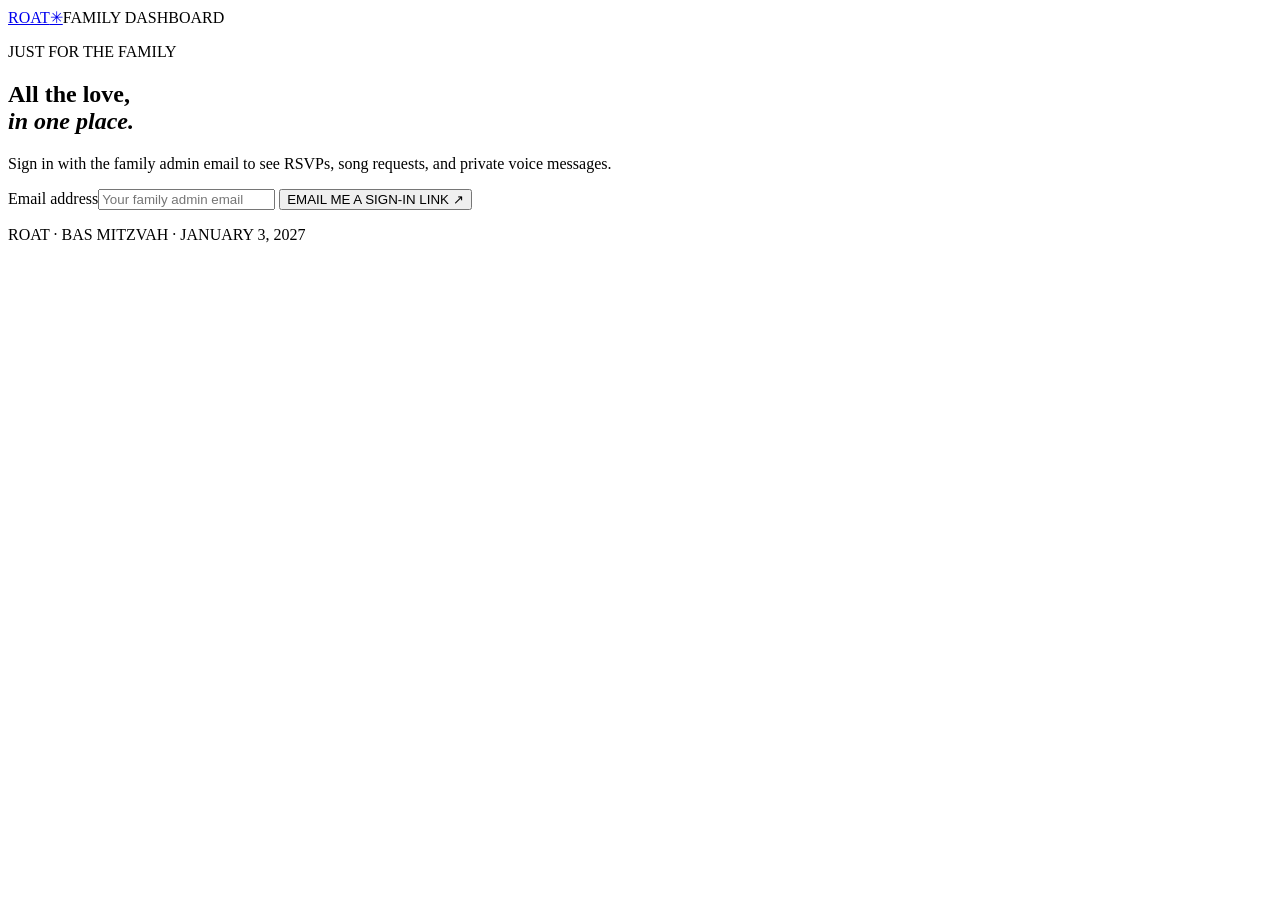
==== admin.html @ fb05edd5 "Add Supabase connection and family response dashboard" ====
<!doctype html>
<html lang="en">
<head>
  <meta charset="utf-8">
  <meta name="viewport" content="width=device-width, initial-scale=1">
  <meta name="theme-color" content="#f7eeed">
  <title>Family Dashboard · Roat</title>
  <link rel="preconnect" href="https://fonts.googleapis.com">
  <link rel="preconnect" href="https://fonts.gstatic.com" crossorigin>
  <link href="https://fonts.googleapis.com/css2?family=DM+Sans:wght@400;500;600;700;800;900&display=swap" rel="stylesheet">
  <link rel="stylesheet" href="admin.css">
</head>
<body>
  <main class="shell">
    <header class="topbar"><a href="./" class="wordmark">ROAT<span>✳</span></a><span>FAMILY DASHBOARD</span></header>
    <section id="login-panel" class="login-panel">
      <p class="eyebrow">JUST FOR THE FAMILY</p>
      <h1>All the love,<br><em>in one place.</em></h1>
      <p>Sign in with the family admin email to see RSVPs, song requests, and private voice messages.</p>
      <form id="login-form">
        <label>Email address<input name="email" type="email" autocomplete="email" required placeholder="Your family admin email"></label>
        <button class="button" type="submit">EMAIL ME A SIGN-IN LINK ↗</button>
      </form>
      <p class="message" id="login-message" role="status"></p>
    </section>
    <section id="dashboard" hidden>
      <div class="dashboard-heading"><div><p class="eyebrow">THE GUEST LIST</p><h1>Roat's people.</h1></div><button class="quiet-button" id="sign-out">SIGN OUT</button></div>
      <p class="message" id="dashboard-message" role="status"></p>
      <div class="stats">
        <article><span>YES</span><strong id="yes-count">—</strong></article>
        <article><span>GUESTS EXPECTED</span><strong id="guest-count">—</strong></article>
        <article><span>CAN'T MAKE IT</span><strong id="no-count">—</strong></article>
        <article><span>SONGS</span><strong id="song-count">—</strong></article>
      </div>
      <section class="data-section"><div class="section-heading"><h2>RSVPs</h2><button class="quiet-button export" data-export="rsvps">DOWNLOAD CSV ↓</button></div><div id="rsvp-list" class="table-wrap"></div></section>
      <section class="data-section"><div class="section-heading"><h2>Song requests</h2><button class="quiet-button export" data-export="songs">DOWNLOAD CSV ↓</button></div><div id="song-list" class="table-wrap"></div></section>
      <section class="data-section"><div class="section-heading"><h2>Voice messages</h2><span class="private-note">PRIVATE TO THE FAMILY</span></div><div id="voice-list" class="voice-list"></div></section>
    </section>
    <footer>ROAT · BAS MITZVAH · JANUARY 3, 2027</footer>
  </main>
  <script type="module" src="admin.js"></script>
</body>
</html>
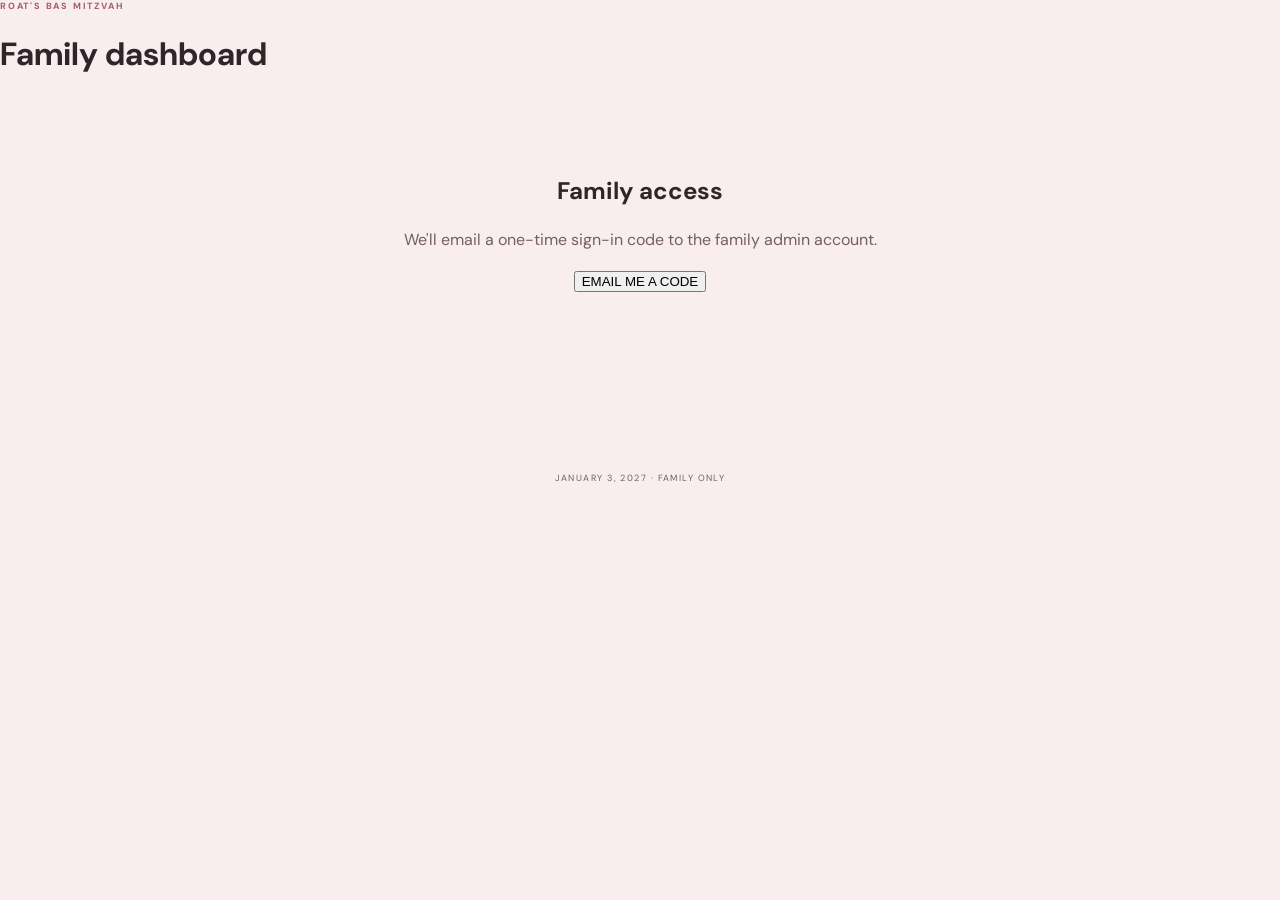
==== commit bcc4c066: "Add family response dashboard page" ====
--- a/admin.html
+++ b/admin.html
@@ -11,33 +11,45 @@
   <link rel="stylesheet" href="admin.css">
 </head>
 <body>
-  <main class="shell">
-    <header class="topbar"><a href="./" class="wordmark">ROAT<span>✳</span></a><span>FAMILY DASHBOARD</span></header>
-    <section id="login-panel" class="login-panel">
-      <p class="eyebrow">JUST FOR THE FAMILY</p>
-      <h1>All the love,<br><em>in one place.</em></h1>
-      <p>Sign in with the family admin email to see RSVPs, song requests, and private voice messages.</p>
-      <form id="login-form">
-        <label>Email address<input name="email" type="email" autocomplete="email" required placeholder="Your family admin email"></label>
-        <button class="button" type="submit">EMAIL ME A SIGN-IN LINK ↗</button>
+  <main class="dashboard">
+    <header class="dash-header">
+      <div><p class="eyebrow">ROAT'S BAS MITZVAH</p><h1>Family dashboard</h1></div>
+      <button id="sign-out" class="quiet-button" hidden>Sign out</button>
+    </header>
+    <section id="login-panel" class="panel login-panel">
+      <h2>Family access</h2>
+      <p>We'll email a one-time sign-in code to the family admin account.</p>
+      <button id="send-code" class="primary-button">EMAIL ME A CODE</button>
+      <form id="code-form" hidden>
+        <label for="admin-code">Six-digit code</label>
+        <input id="admin-code" inputmode="numeric" autocomplete="one-time-code" maxlength="6" required>
+        <button class="primary-button" type="submit">OPEN DASHBOARD</button>
       </form>
-      <p class="message" id="login-message" role="status"></p>
+      <p id="login-message" role="status"></p>
     </section>
-    <section id="dashboard" hidden>
-      <div class="dashboard-heading"><div><p class="eyebrow">THE GUEST LIST</p><h1>Roat's people.</h1></div><button class="quiet-button" id="sign-out">SIGN OUT</button></div>
-      <p class="message" id="dashboard-message" role="status"></p>
+    <section id="data-panel" hidden>
       <div class="stats">
-        <article><span>YES</span><strong id="yes-count">—</strong></article>
-        <article><span>GUESTS EXPECTED</span><strong id="guest-count">—</strong></article>
-        <article><span>CAN'T MAKE IT</span><strong id="no-count">—</strong></article>
-        <article><span>SONGS</span><strong id="song-count">—</strong></article>
+        <article class="stat"><span>YES RSVPS</span><strong id="yes-count">0</strong></article>
+        <article class="stat"><span>EXPECTED GUESTS</span><strong id="guest-count">0</strong></article>
+        <article class="stat"><span>CAN'T MAKE IT</span><strong id="no-count">0</strong></article>
+        <article class="stat"><span>SONG REQUESTS</span><strong id="song-count">0</strong></article>
       </div>
-      <section class="data-section"><div class="section-heading"><h2>RSVPs</h2><button class="quiet-button export" data-export="rsvps">DOWNLOAD CSV ↓</button></div><div id="rsvp-list" class="table-wrap"></div></section>
-      <section class="data-section"><div class="section-heading"><h2>Song requests</h2><button class="quiet-button export" data-export="songs">DOWNLOAD CSV ↓</button></div><div id="song-list" class="table-wrap"></div></section>
-      <section class="data-section"><div class="section-heading"><h2>Voice messages</h2><span class="private-note">PRIVATE TO THE FAMILY</span></div><div id="voice-list" class="voice-list"></div></section>
+      <section class="panel">
+        <div class="section-heading"><div><p class="eyebrow">THE GUEST LIST</p><h2>RSVPs</h2></div><button id="export-rsvps" class="quiet-button">EXPORT CSV ↓</button></div>
+        <div class="table-wrap"><table><thead><tr><th>Name</th><th>Email</th><th>Phone</th><th>Attending</th><th>Guests</th><th>Received</th></tr></thead><tbody id="rsvp-rows"></tbody></table></div>
+      </section>
+      <section class="panel">
+        <div class="section-heading"><div><p class="eyebrow">THE PLAYLIST</p><h2>Song requests</h2></div><button id="export-songs" class="quiet-button">EXPORT CSV ↓</button></div>
+        <div class="table-wrap"><table><thead><tr><th>Name</th><th>Song</th><th>Received</th></tr></thead><tbody id="song-rows"></tbody></table></div>
+      </section>
+      <section class="panel">
+        <div class="section-heading"><div><p class="eyebrow">MESSAGES FOR ROAT</p><h2>Voice notes</h2></div></div>
+        <div id="voice-list" class="voice-list"></div>
+      </section>
+      <p id="dashboard-message" role="status"></p>
     </section>
-    <footer>ROAT · BAS MITZVAH · JANUARY 3, 2027</footer>
+    <footer>JANUARY 3, 2027 · FAMILY ONLY</footer>
   </main>
-  <script type="module" src="admin.js"></script>
+  <script src="admin.js"></script>
 </body>
 </html>
--- a/admin.css
+++ b/admin.css
@@ -0,0 +1 @@
+:root{--paper:#f7eeed;--pink:#e7b9c1;--rose:#ce8798;--deep:#a95d73;--ink:#30252a;--muted:#765e65;--white:#fffaf5;font-family:"DM Sans",sans-serif;color:var(--ink);background:var(--paper)}*{box-sizing:border-box}body{margin:0}.shell{width:min(1120px,calc(100% - 40px));margin:0 auto}.topbar{height:82px;border-bottom:1px solid #e7d2d1;display:flex;justify-content:space-between;align-items:center;font-size:10px;font-weight:800;letter-spacing:.16em}.wordmark{font-size:24px;letter-spacing:-.08em;color:var(--ink);text-decoration:none}.wordmark span{color:var(--deep);font-size:15px;margin-left:4px}.topbar>span,.eyebrow{color:var(--deep);font-size:9px;font-weight:800;letter-spacing:.2em}.login-panel{max-width:510px;margin:100px auto 130px;text-align:center}.eyebrow{margin:0 0 20px}.login-panel h1,.dashboard-heading h1{font-size:clamp(48px,8vw,78px);line-height:.94;letter-spacing:-.07em;margin:0 0 22px;font-weight:900}.login-panel h1 em{font-family:Georgia,serif;font-weight:400;color:var(--deep)}.login-panel>p:not(.eyebrow){color:var(--muted);line-height:1.7}.login-panel form{margin:35px auto 0;text-align:left;background:var(--white);padding:26px;border-radius:16px;border:1px solid #e9d3d2}label{display:block;font-size:11px;font-weight:800}input{display:block;width:100%;margin:9px 0 18px;border:1px solid #e5d3d1;border-radius:9px;padding:14px;font:14px inherit}.button{width:100%;border:0;border-radius:99px;background:var(--ink);color:white;padding:16px;font-size:10px;font-weight:800;letter-spacing:.12em;cursor:pointer}.message{min-height:18px;color:var(--deep);font-size:12px}.dashboard-heading{display:flex;justify-content:space-between;align-items:end;margin:65px 0 28px}.dashboard-heading h1{margin:0}.quiet-button{border:1px solid #d9b8bc;background:transparent;border-radius:99px;padding:10px 14px;color:var(--deep);font-size:9px;font-weight:800;letter-spacing:.1em;cursor:pointer;white-space:nowrap}.quiet-button:disabled{opacity:.5}.stats{display:grid;grid-template-columns:repeat(4,1fr);gap:12px;margin:28px 0 64px}.stats article{background:#f0dadd;padding:22px;border-radius:12px;display:flex;flex-direction:column;gap:10px}.stats span,.private-note{font-size:9px;letter-spacing:.14em;font-weight:800;color:var(--deep)}.stats strong{font-size:38px;letter-spacing:-.06em}.data-section{margin:0 0 58px}.section-heading{display:flex;justify-content:space-between;align-items:center;margin-bottom:18px}.section-heading h2{font-size:28px;letter-spacing:-.05em;margin:0}.table-wrap{overflow-x:auto;background:var(--white);border:1px solid #ead8d7;border-radius:12px}table{border-collapse:collapse;width:100%;min-width:760px;text-align:left}th,td{padding:15px 16px;border-bottom:1px solid #f0e5e3;font-size:12px;white-space:nowrap}th{font-size:9px;letter-spacing:.13em;color:var(--muted)}td a{color:var(--deep)}tbody tr:last-child td{border-bottom:0}.status{font-size:9px;font-weight:800;letter-spacing:.1em}.status.yes{color:#39765c}.status.no{color:var(--deep)}.empty{padding:24px;color:var(--muted);font-size:13px}.voice-list{background:var(--white);border:1px solid #ead8d7;border-radius:12px;padding:0 18px}.voice-row{display:flex;justify-content:space-between;align-items:center;gap:16px;padding:17px 0;border-bottom:1px solid #f0e5e3}.voice-row:last-child{border-bottom:0}.voice-row div{display:flex;flex-direction:column;gap:6px}.voice-row strong{font-size:13px}.voice-row span{font-size:10px;color:var(--muted)}footer{text-align:center;padding:50px 0 35px;color:var(--muted);font-size:9px;letter-spacing:.16em}@media(max-width:650px){.stats{grid-template-columns:repeat(2,1fr)}.dashboard-heading{align-items:start;gap:12px}.dashboard-heading h1{font-size:48px}.section-heading{align-items:start;gap:12px}.voice-row{align-items:start}.voice-row .quiet-button{font-size:8px;padding:9px}}
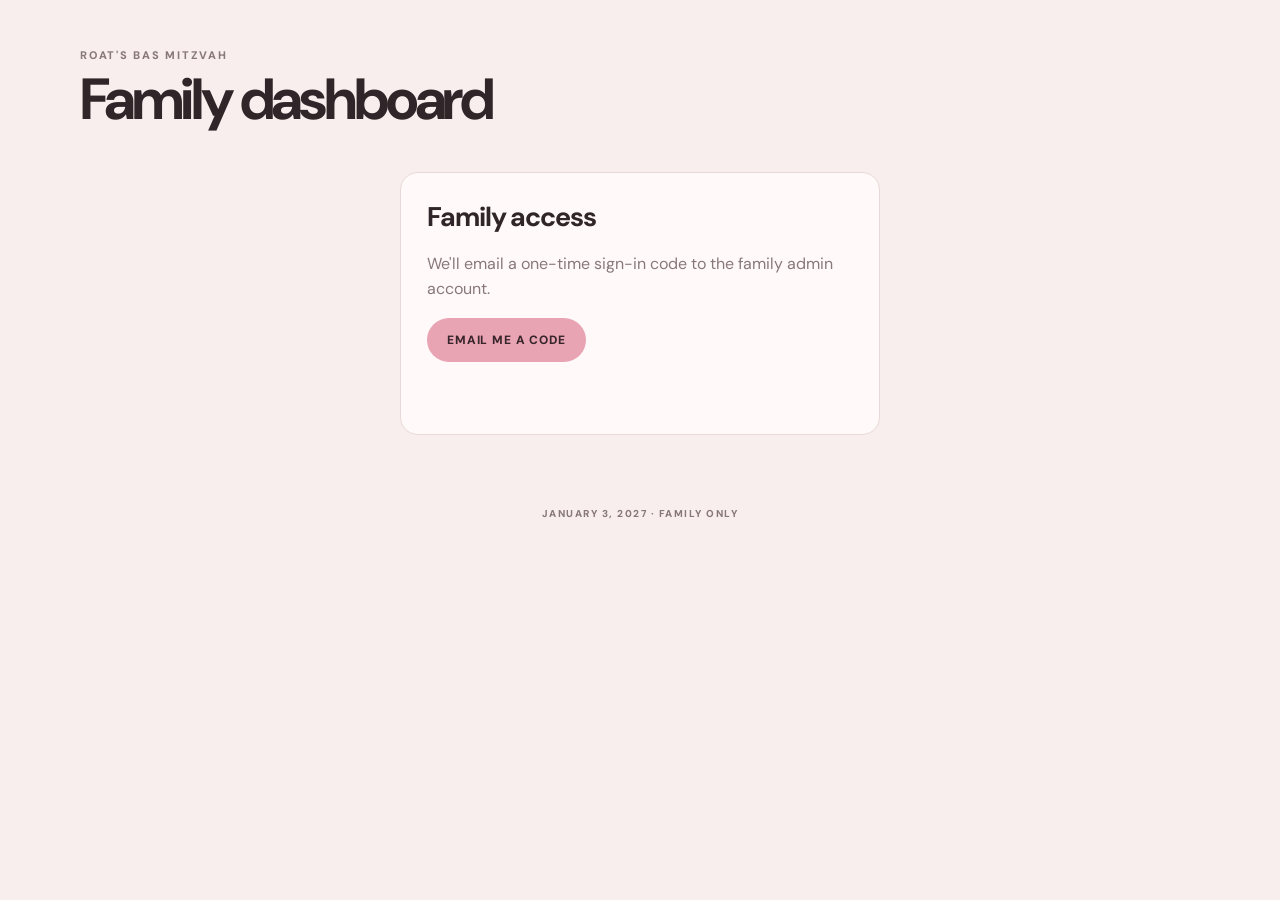
==== commit d7fd6e48: "Show RSVP song requests in family dashboard" ====
--- a/admin.html
+++ b/admin.html
@@ -36,7 +36,7 @@
       </div>
       <section class="panel">
         <div class="section-heading"><div><p class="eyebrow">THE GUEST LIST</p><h2>RSVPs</h2></div><button id="export-rsvps" class="quiet-button">EXPORT CSV ↓</button></div>
-        <div class="table-wrap"><table><thead><tr><th>Name</th><th>Email</th><th>Phone</th><th>Attending</th><th>Guests</th><th>Received</th></tr></thead><tbody id="rsvp-rows"></tbody></table></div>
+        <div class="table-wrap"><table><thead><tr><th>Name</th><th>Email</th><th>Phone</th><th>Attending</th><th>Guests</th><th>Dance floor song</th><th>Received</th></tr></thead><tbody id="rsvp-rows"></tbody></table></div>
       </section>
       <section class="panel">
         <div class="section-heading"><div><p class="eyebrow">THE PLAYLIST</p><h2>Song requests</h2></div><button id="export-songs" class="quiet-button">EXPORT CSV ↓</button></div>
--- a/admin.css
+++ b/admin.css
@@ -1 +1,35 @@
-:root{--paper:#f7eeed;--pink:#e7b9c1;--rose:#ce8798;--deep:#a95d73;--ink:#30252a;--muted:#765e65;--white:#fffaf5;font-family:"DM Sans",sans-serif;color:var(--ink);background:var(--paper)}*{box-sizing:border-box}body{margin:0}.shell{width:min(1120px,calc(100% - 40px));margin:0 auto}.topbar{height:82px;border-bottom:1px solid #e7d2d1;display:flex;justify-content:space-between;align-items:center;font-size:10px;font-weight:800;letter-spacing:.16em}.wordmark{font-size:24px;letter-spacing:-.08em;color:var(--ink);text-decoration:none}.wordmark span{color:var(--deep);font-size:15px;margin-left:4px}.topbar>span,.eyebrow{color:var(--deep);font-size:9px;font-weight:800;letter-spacing:.2em}.login-panel{max-width:510px;margin:100px auto 130px;text-align:center}.eyebrow{margin:0 0 20px}.login-panel h1,.dashboard-heading h1{font-size:clamp(48px,8vw,78px);line-height:.94;letter-spacing:-.07em;margin:0 0 22px;font-weight:900}.login-panel h1 em{font-family:Georgia,serif;font-weight:400;color:var(--deep)}.login-panel>p:not(.eyebrow){color:var(--muted);line-height:1.7}.login-panel form{margin:35px auto 0;text-align:left;background:var(--white);padding:26px;border-radius:16px;border:1px solid #e9d3d2}label{display:block;font-size:11px;font-weight:800}input{display:block;width:100%;margin:9px 0 18px;border:1px solid #e5d3d1;border-radius:9px;padding:14px;font:14px inherit}.button{width:100%;border:0;border-radius:99px;background:var(--ink);color:white;padding:16px;font-size:10px;font-weight:800;letter-spacing:.12em;cursor:pointer}.message{min-height:18px;color:var(--deep);font-size:12px}.dashboard-heading{display:flex;justify-content:space-between;align-items:end;margin:65px 0 28px}.dashboard-heading h1{margin:0}.quiet-button{border:1px solid #d9b8bc;background:transparent;border-radius:99px;padding:10px 14px;color:var(--deep);font-size:9px;font-weight:800;letter-spacing:.1em;cursor:pointer;white-space:nowrap}.quiet-button:disabled{opacity:.5}.stats{display:grid;grid-template-columns:repeat(4,1fr);gap:12px;margin:28px 0 64px}.stats article{background:#f0dadd;padding:22px;border-radius:12px;display:flex;flex-direction:column;gap:10px}.stats span,.private-note{font-size:9px;letter-spacing:.14em;font-weight:800;color:var(--deep)}.stats strong{font-size:38px;letter-spacing:-.06em}.data-section{margin:0 0 58px}.section-heading{display:flex;justify-content:space-between;align-items:center;margin-bottom:18px}.section-heading h2{font-size:28px;letter-spacing:-.05em;margin:0}.table-wrap{overflow-x:auto;background:var(--white);border:1px solid #ead8d7;border-radius:12px}table{border-collapse:collapse;width:100%;min-width:760px;text-align:left}th,td{padding:15px 16px;border-bottom:1px solid #f0e5e3;font-size:12px;white-space:nowrap}th{font-size:9px;letter-spacing:.13em;color:var(--muted)}td a{color:var(--deep)}tbody tr:last-child td{border-bottom:0}.status{font-size:9px;font-weight:800;letter-spacing:.1em}.status.yes{color:#39765c}.status.no{color:var(--deep)}.empty{padding:24px;color:var(--muted);font-size:13px}.voice-list{background:var(--white);border:1px solid #ead8d7;border-radius:12px;padding:0 18px}.voice-row{display:flex;justify-content:space-between;align-items:center;gap:16px;padding:17px 0;border-bottom:1px solid #f0e5e3}.voice-row:last-child{border-bottom:0}.voice-row div{display:flex;flex-direction:column;gap:6px}.voice-row strong{font-size:13px}.voice-row span{font-size:10px;color:var(--muted)}footer{text-align:center;padding:50px 0 35px;color:var(--muted);font-size:9px;letter-spacing:.16em}@media(max-width:650px){.stats{grid-template-columns:repeat(2,1fr)}.dashboard-heading{align-items:start;gap:12px}.dashboard-heading h1{font-size:48px}.section-heading{align-items:start;gap:12px}.voice-row{align-items:start}.voice-row .quiet-button{font-size:8px;padding:9px}}+:root{color-scheme:light;--ink:#302528;--muted:#88777b;--paper:#f7eeed;--pink:#e9a4b4;--line:#e8d9d8;--white:#fffaf9}
+*{box-sizing:border-box}
+body{margin:0;background:var(--paper);color:var(--ink);font-family:"DM Sans",sans-serif}
+.dashboard{width:min(1120px,calc(100% - 40px));margin:0 auto;padding:48px 0 32px}
+.dash-header,.section-heading{display:flex;align-items:center;justify-content:space-between;gap:20px}
+.eyebrow{font-size:11px;font-weight:800;letter-spacing:.16em;color:var(--muted);margin:0 0 8px}
+h1{font-size:clamp(34px,6vw,58px);line-height:1;margin:0;letter-spacing:-.055em}
+h2{font-size:27px;letter-spacing:-.04em;margin:0 0 18px}
+.panel{background:var(--white);border:1px solid var(--line);border-radius:18px;padding:26px;margin:26px 0}
+.login-panel{max-width:480px;margin:44px auto}
+.login-panel p{color:var(--muted);line-height:1.55}
+label{display:block;font-size:13px;font-weight:700;margin:18px 0 8px}
+input{display:block;width:100%;padding:14px;border:1px solid var(--line);border-radius:9px;background:white;font:inherit;margin:8px 0 16px}
+.primary-button,.quiet-button{font:inherit;font-size:12px;font-weight:800;letter-spacing:.07em;border:0;border-radius:999px;padding:14px 20px;cursor:pointer}
+.primary-button{background:var(--pink);color:#38252b}
+.quiet-button{background:transparent;border:1px solid var(--line);color:var(--ink)}
+button:disabled{opacity:.5;cursor:wait}
+#login-message,#dashboard-message{font-size:13px;color:var(--muted);min-height:20px}
+.stats{display:grid;grid-template-columns:repeat(4,1fr);gap:14px;margin:28px 0}
+.stat{background:var(--white);border:1px solid var(--line);border-radius:15px;padding:20px}
+.stat span{display:block;color:var(--muted);font-size:10px;font-weight:800;letter-spacing:.12em}
+.stat strong{display:block;font-size:38px;letter-spacing:-.05em;margin-top:6px}
+.table-wrap{overflow:auto}
+table{width:100%;border-collapse:collapse;font-size:13px;white-space:nowrap}
+th,td{text-align:left;padding:13px 12px;border-bottom:1px solid var(--line)}
+th{font-size:10px;color:var(--muted);letter-spacing:.1em;text-transform:uppercase}
+.voice-list{display:grid;grid-template-columns:repeat(auto-fit,minmax(260px,1fr));gap:14px}
+.voice-card{border:1px solid var(--line);border-radius:12px;padding:16px;min-width:0}
+.voice-card strong{display:block}
+.voice-card p{font-size:12px;color:var(--muted)}
+.voice-card audio{width:100%;margin:10px 0}
+.voice-card a{font-size:11px;font-weight:800;letter-spacing:.06em;color:var(--ink)}
+footer{text-align:center;color:var(--muted);font-size:10px;font-weight:800;letter-spacing:.15em;padding:28px}
+[hidden]{display:none!important}
+@media(max-width:700px){.dashboard{width:min(100% - 28px,1120px);padding-top:28px}.stats{grid-template-columns:repeat(2,1fr)}.panel{padding:18px}.dash-header{align-items:flex-start}.section-heading{align-items:flex-start}}
